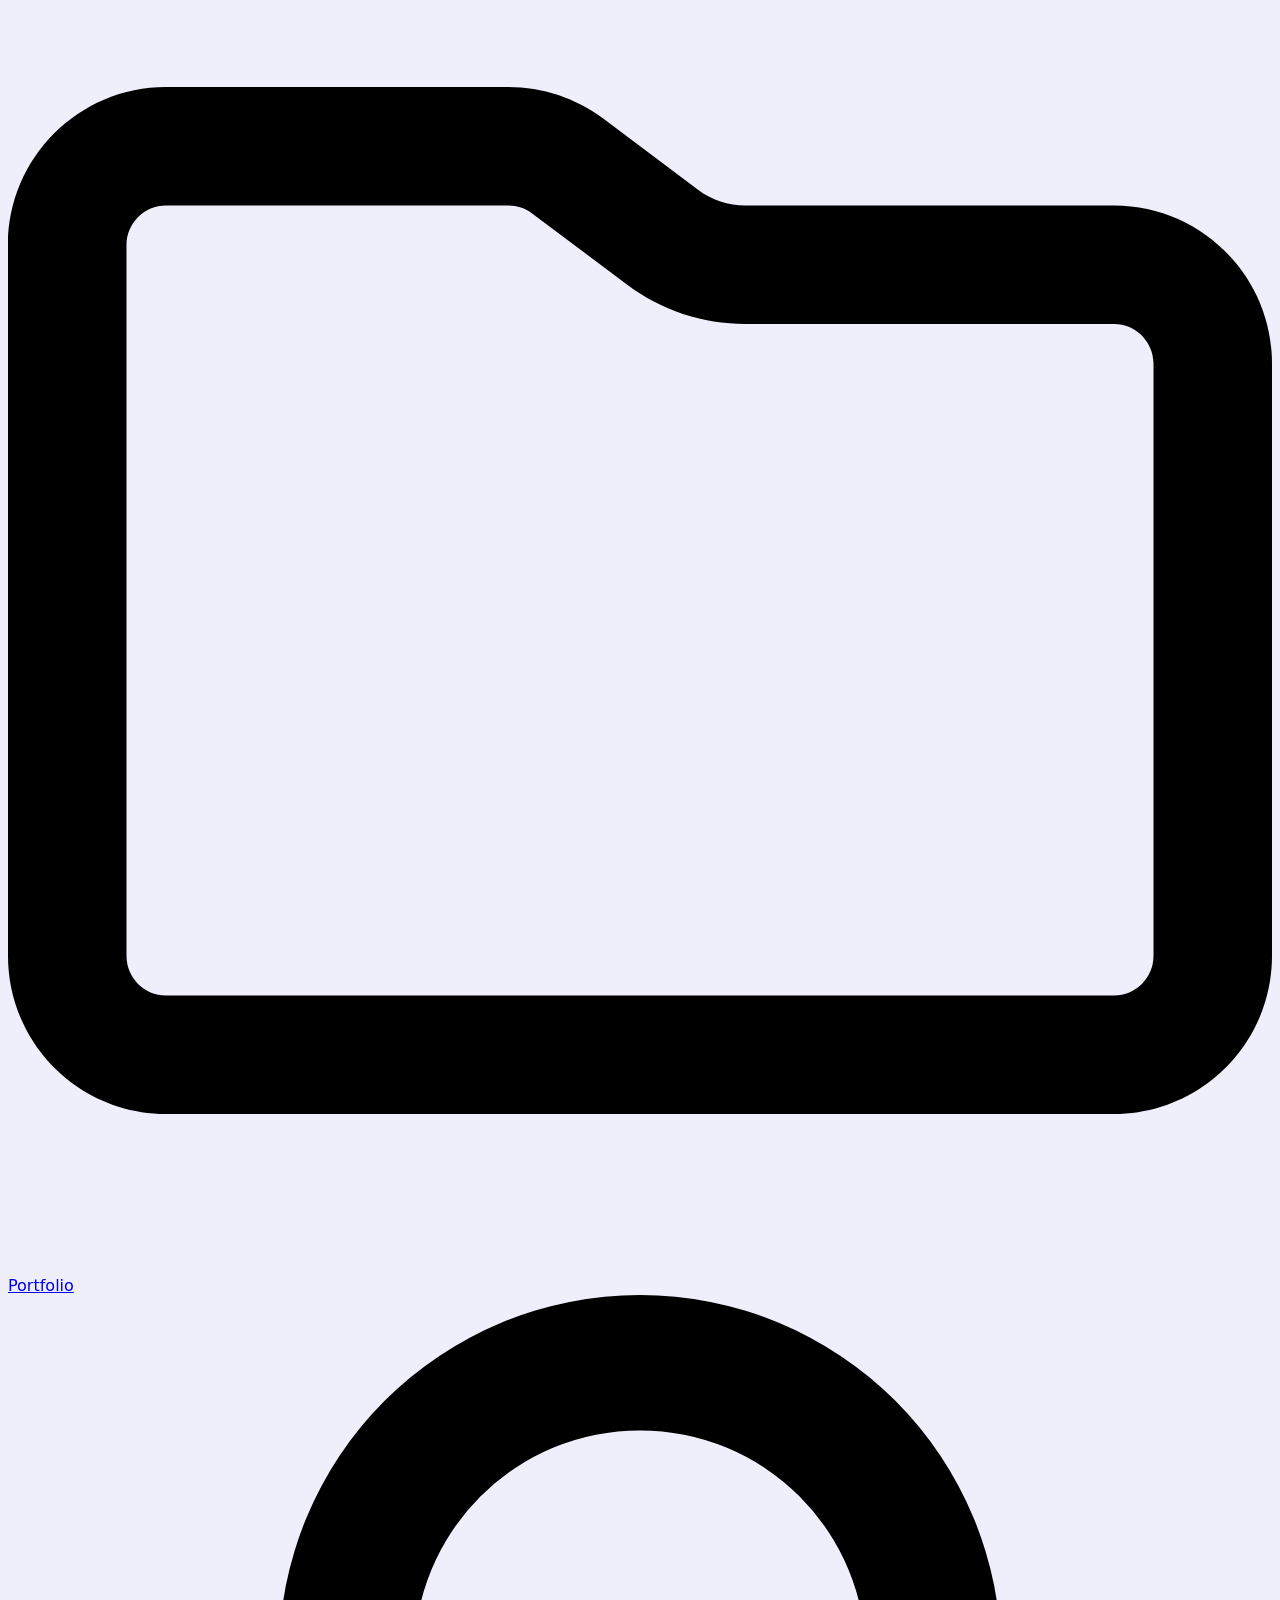
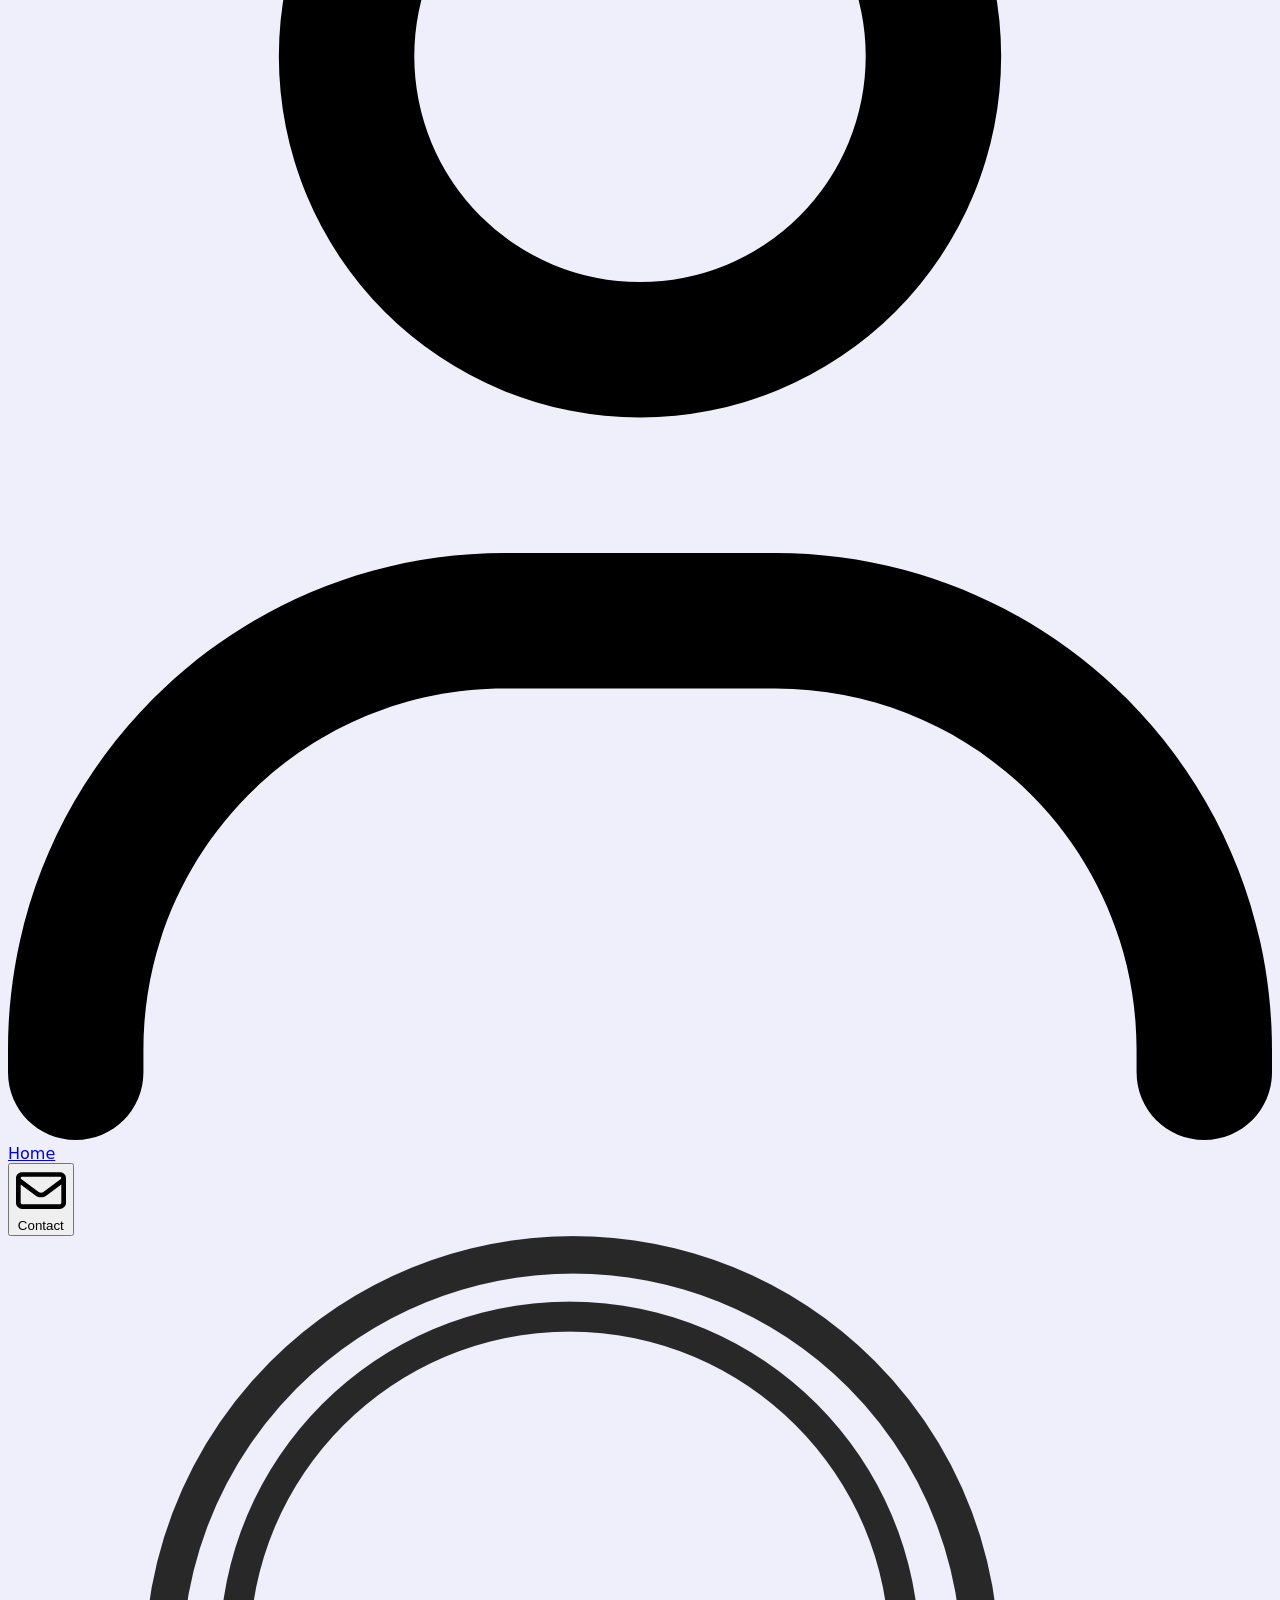
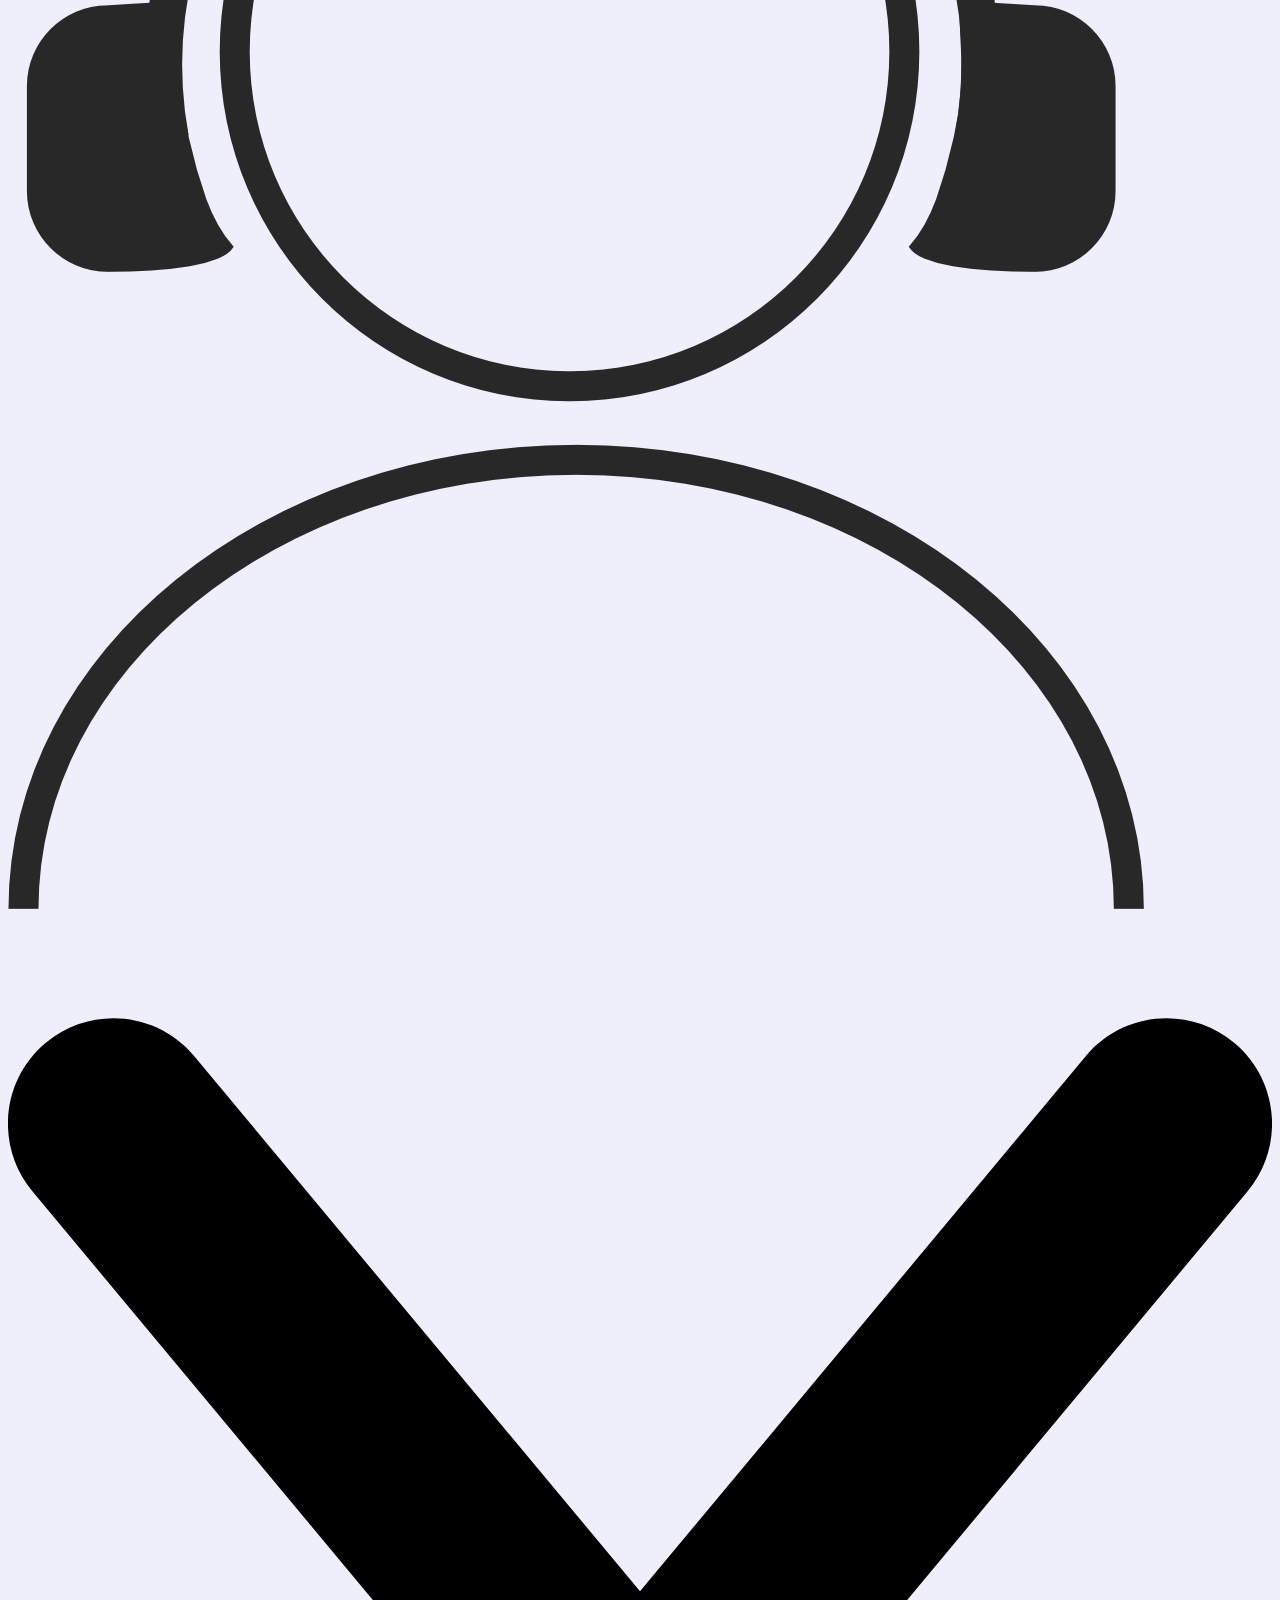
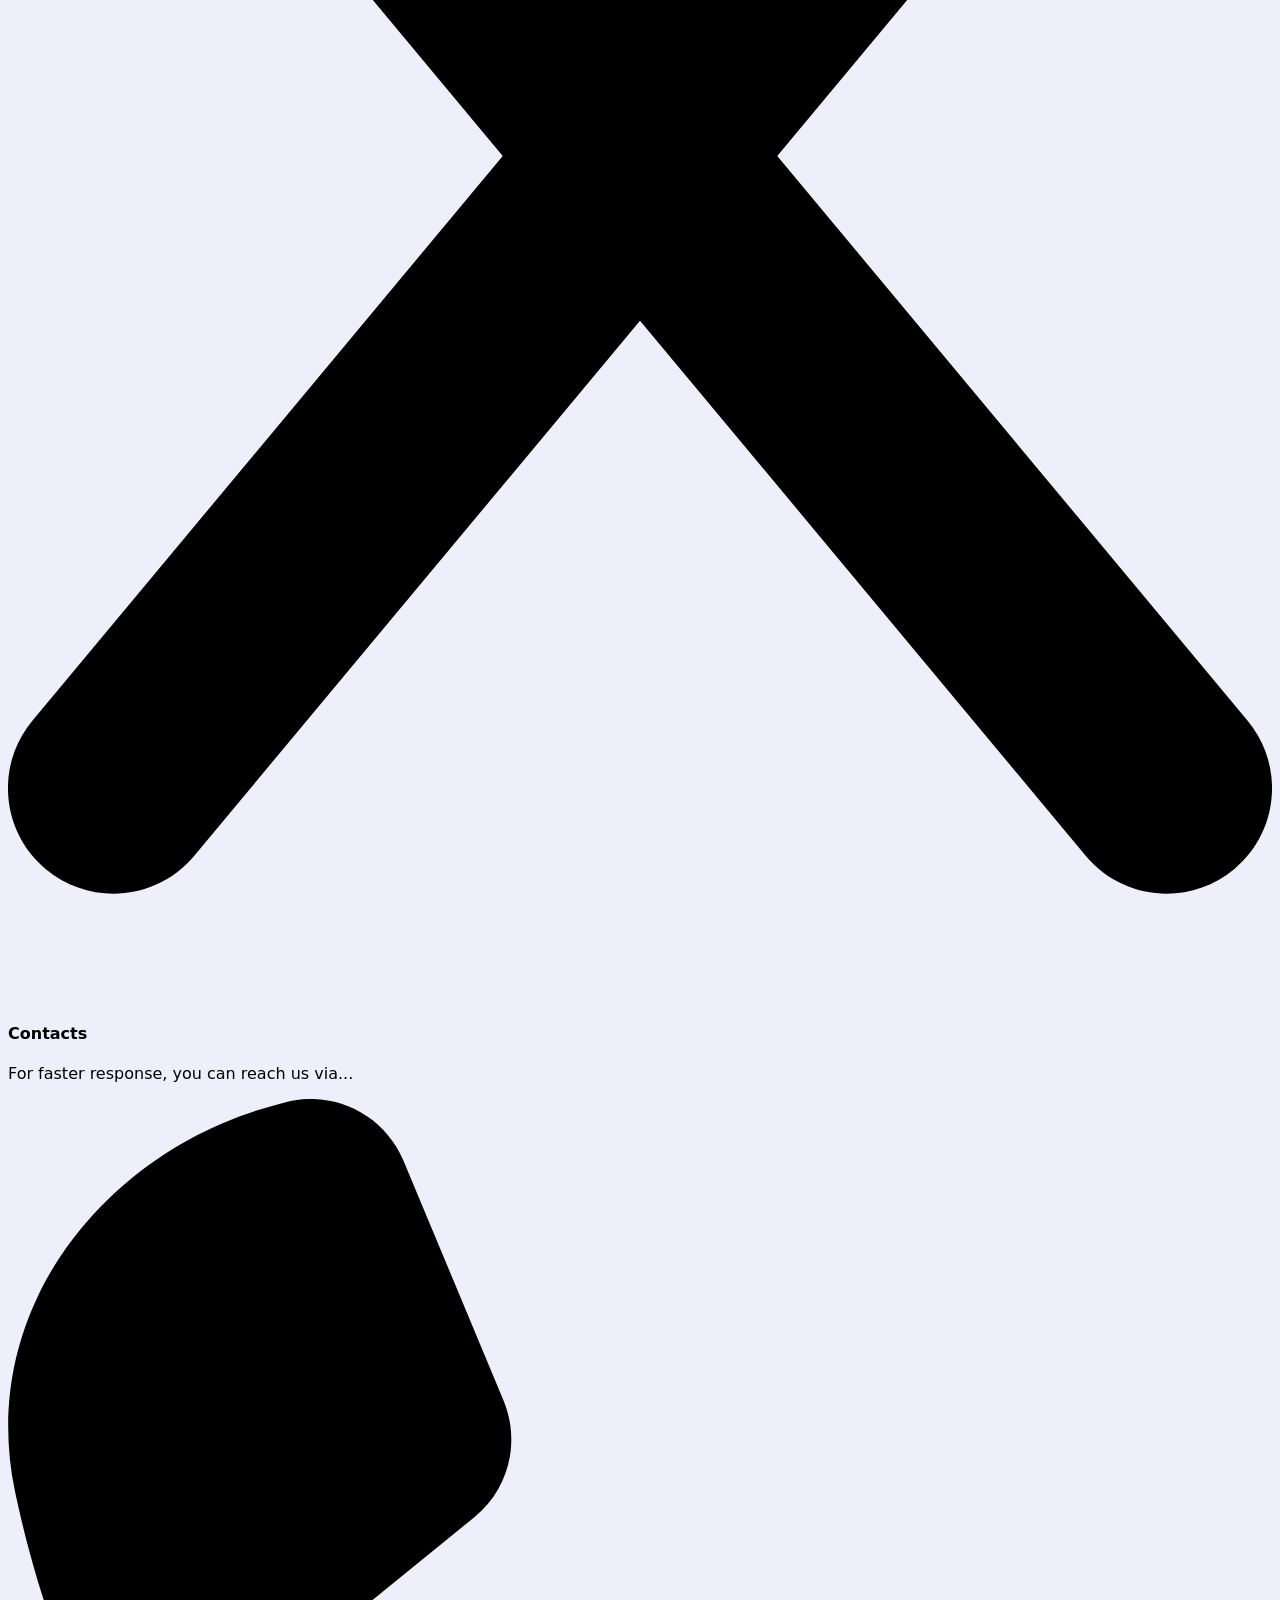
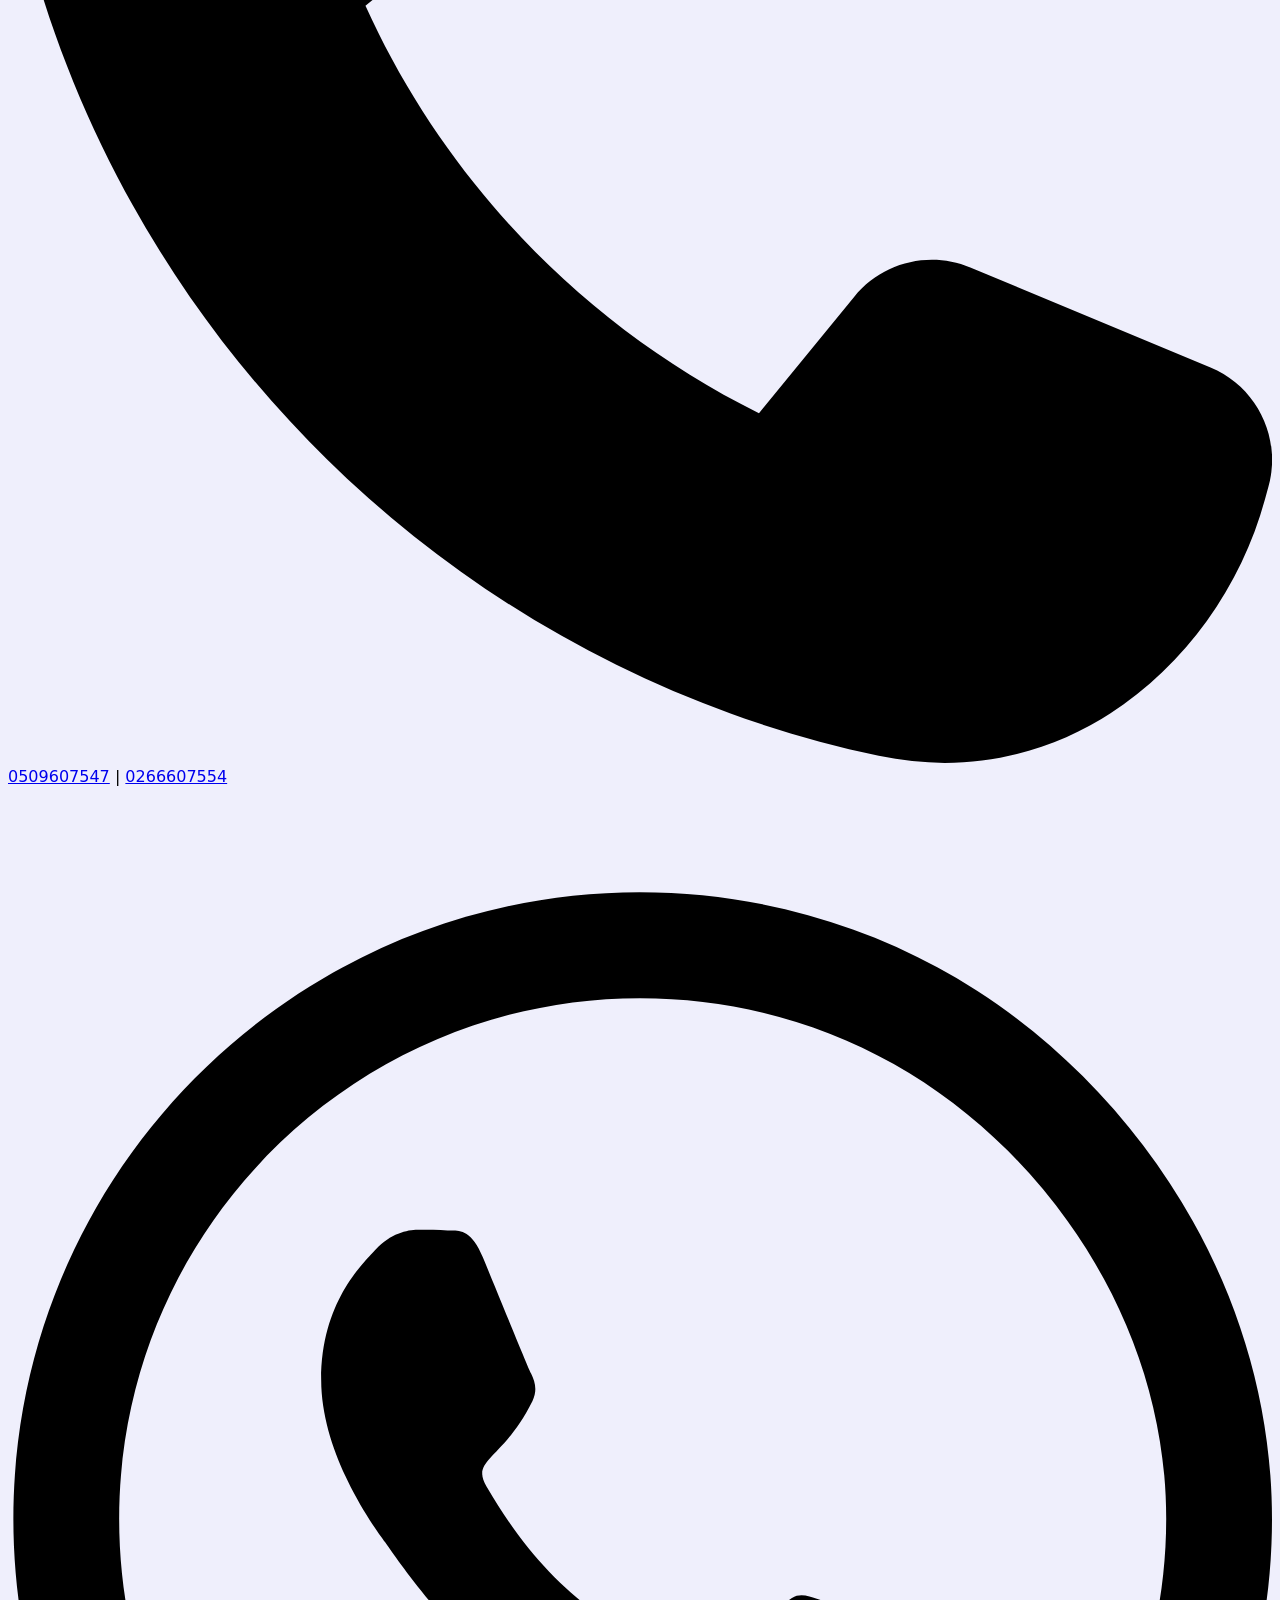
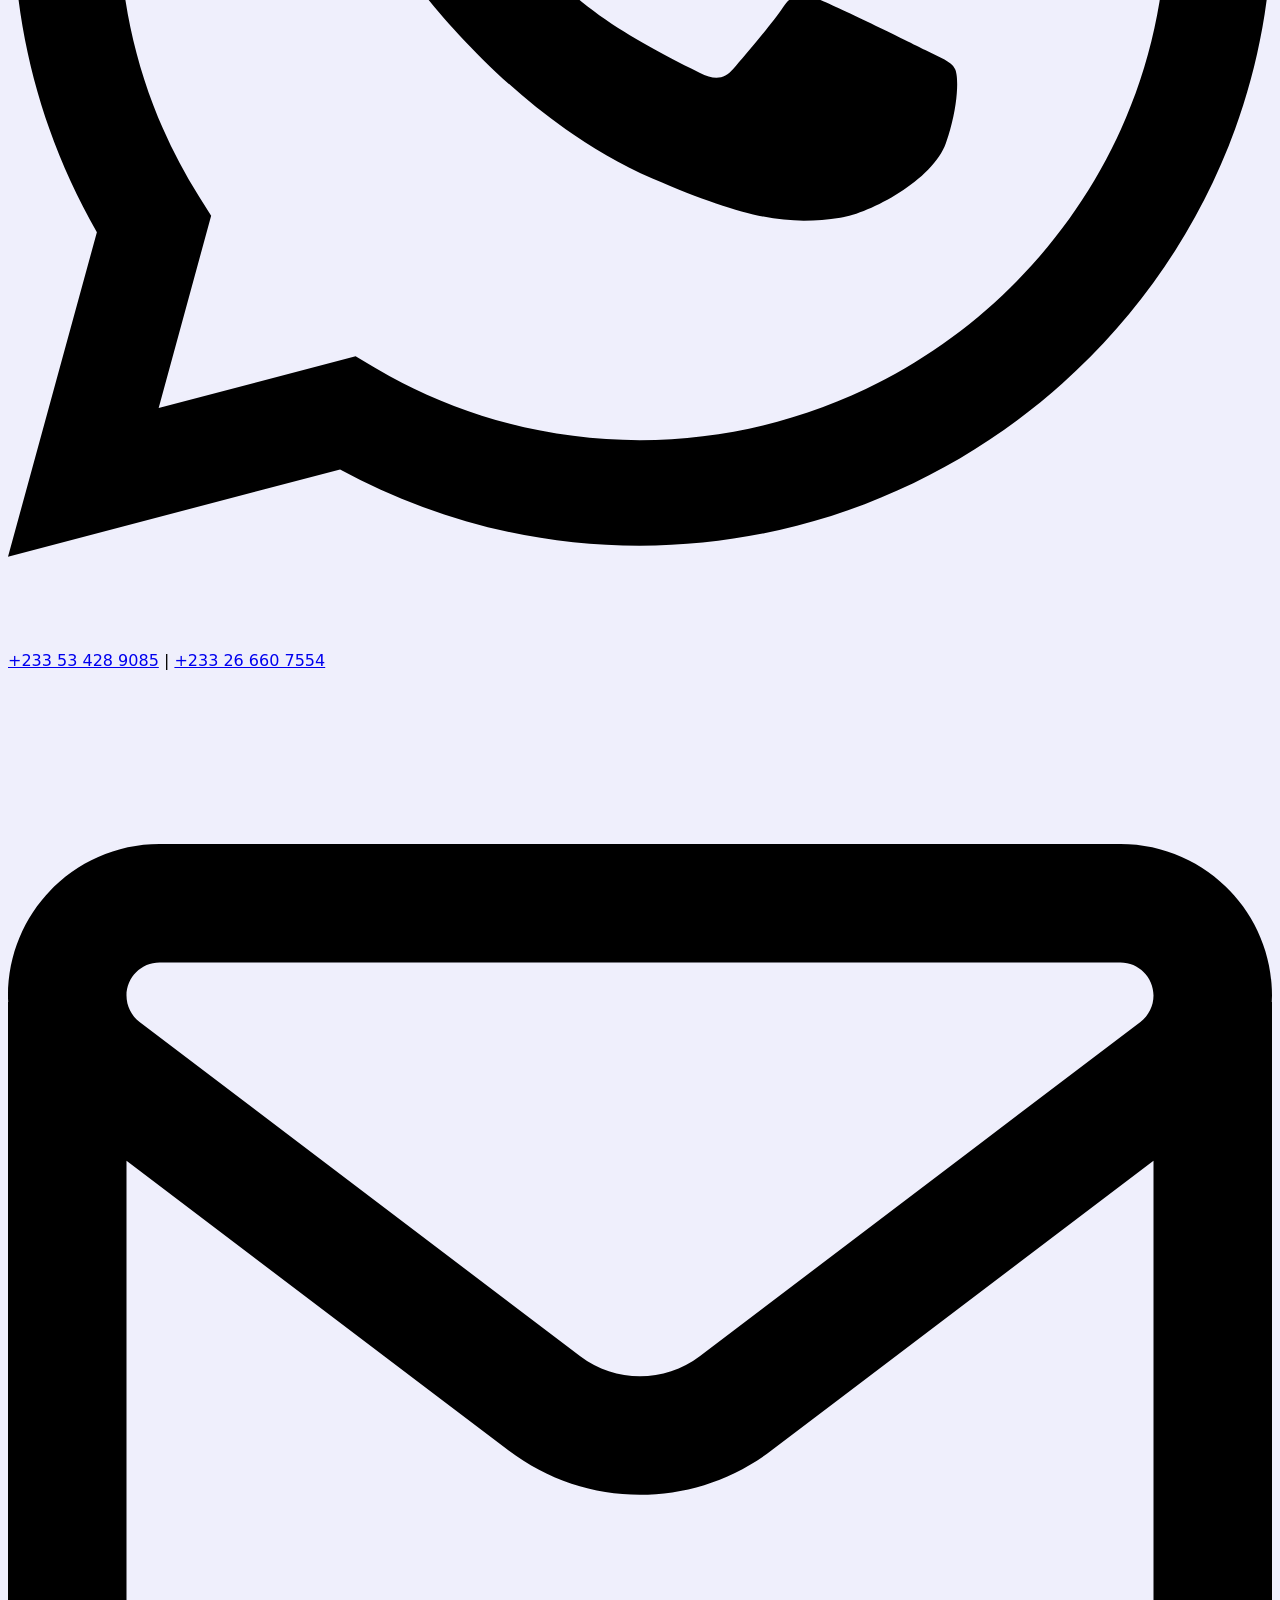
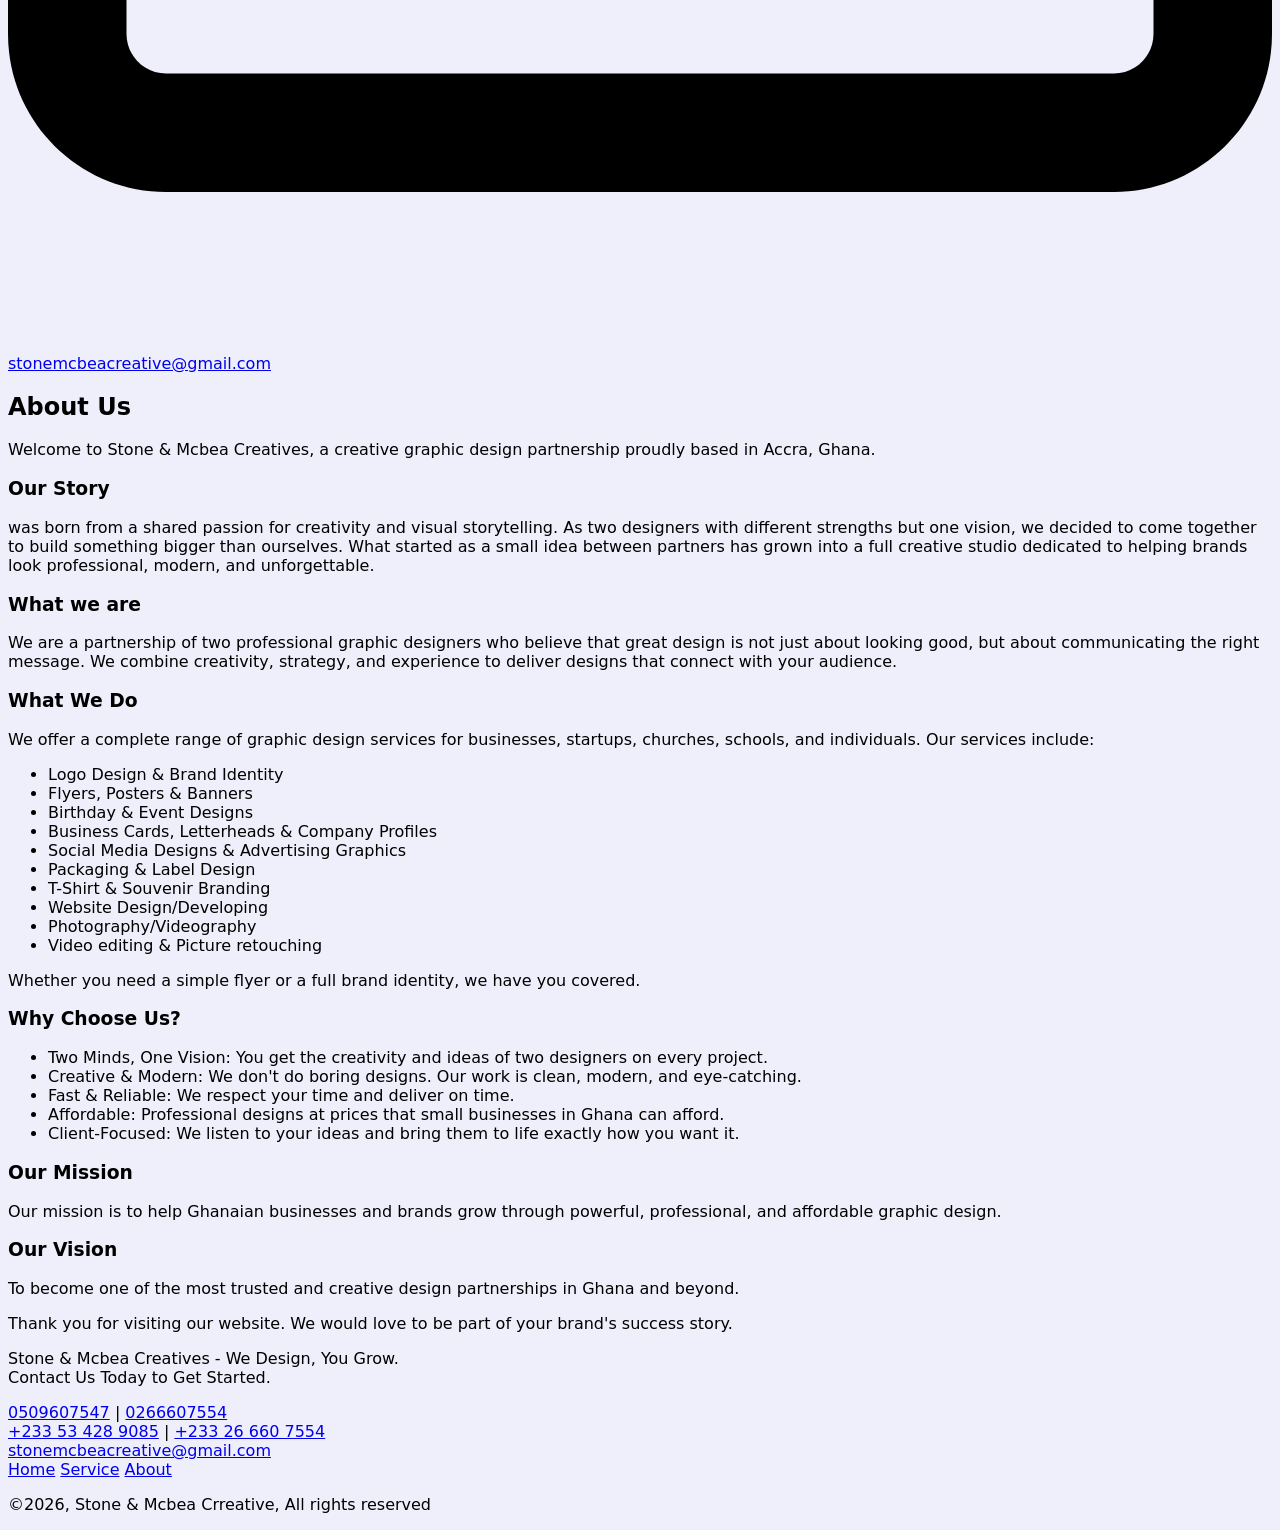
==== about.html @ a2d73563 "add" ====
<!DOCTYPE html>
<html lang="en">
<head>
    <meta charset="UTF-8">
    <meta name="viewport" content="width=device-width, initial-scale=1.0">
    <title>About</title>
    <link rel="icon" href="icons/logoo.jpg">
    <link rel="stylesheet" href="about.css">
    <link rel="apple-touch-icon" href="icons/logoo.jpg" sizes="180x180">
</head>
<body>
    <header>
        <div class="mobileHeader">
            <div class="navbar">
                <div class="logo">
                    <img src="media/stonem.png" width="100px" alt="stone_&_mcbea_creative logo">
                </div>

                <nav>
                    <button title="Navbar" id="navBtn" onclick="open_navbar()">
                        <img src="icons/navbar.png" width="30px" alt="">
                    </button>
                    <img src="svgs/solid/x.svg" id="close" alt="">
                </nav>
            </div>
        </div>

        <div class="navPage">
                <a href="portfolio.html">
                    <img src="svgs/regular/folder.svg" alt=""> Portfolio
                </a><br>
                <a href="index.html">
                    <img src="svgs/regular/user.svg" alt=""> Home
                </a><br>
                <button onclick="openContact()">
                    <img src="svgs/regular/envelope.svg" alt=""> Contact
                </button>
            </div>
    </header>

    <main>
        <div class="overlay"></div>
        <div class="c-service">
                <div class="button" onclick="openContact()">
                    <img onclick="openContact()" id="c-icon" src="icons/customer service.png" alt="">
                    <img onclick="closeContact()" src="svgs/solid/x.svg" alt="" id="cancel">
                </div>

                <div class="contact">
                    <h4>Contacts</h4>
                    <p>For faster response, you can reach us via...</p>
                    <p>
                        <img src="svgs/solid/phone.svg" alt="">
                        <a href="tel:0509607547">0509607547</a> |  <a href="tel:0266607554">0266607554</a>
                    </p>

                    <p>
                        <img src="svgs/brands/whatsapp.svg" alt="">
                        <a href="https://wa.me/+233534289085">+233 53 428 9085</a> | <a href="https://wa.me/+2330266607554">+233 26 660 7554</a>
                    </p>

                    <p>
                        <img src="svgs/regular/envelope.svg" alt="">
                        <a href="mailto:stonemcbeacreative@gmail.com">stonemcbeacreative@gmail.com</a>
                    </p>
                </div>
            </div>
        
        <div class="page">
            <div class="head">
                <h2>About Us</h2>
            </div>

            <div class="about">
                <p>Welcome to Stone & Mcbea Creatives, a creative graphic design partnership proudly based in Accra, Ghana.</p>

                <div class="story">
                    <h3>Our Story</h3>
                    <p>was born from a shared passion for creativity and visual storytelling. As two designers with different strengths but one vision, we decided to come together to build something bigger than ourselves. What started as a small idea between partners has grown into a full creative studio dedicated to helping brands look professional, modern, and unforgettable.</p>    
                </div>
                
                <div class="what">
                    <h3>What we are</h3>
                    <p>We are a partnership of two professional graphic designers who believe that great design is not just about looking good, but about communicating the right message. We combine creativity, strategy, and experience to deliver designs that connect with your audience.</p>
                </div>

                <div class="offer">
                    <h3>What We Do</h3>
                    <p> We offer a complete range of graphic design services for businesses, startups, churches, schools, and individuals. Our services include:
                    <ul>
                        <li>Logo Design & Brand Identity</li>
                        <li>Flyers, Posters & Banners</li>
                        <li>Birthday & Event Designs</li>
                        <li>Business Cards, Letterheads & Company Profiles</li>
                        <li>Social Media Designs & Advertising Graphics</li>
                        <li>Packaging & Label Design</li>
                        <li>T-Shirt & Souvenir Branding</li>
                        <li>Website Design/Developing</li>
                        <li>Photography/Videography</li>
                        <li>Video editing & Picture retouching</li>
                    </ul>
                    Whether you need a simple flyer or a full brand identity, we have you covered.</p>
                </div>

                <div class="why">
                    <h3>Why Choose Us?</h3>
                    <ul>
                        <li>Two Minds, One Vision: You get the creativity and ideas of two designers on every project.</li>
                        <li>Creative & Modern: We don't do boring designs. Our work is clean, modern, and eye-catching.</li>
                        <li>Fast & Reliable: We respect your time and deliver on time.</li>
                        <li>Affordable: Professional designs at prices that small businesses in Ghana can afford.</li>
                        <li>Client-Focused: We listen to your ideas and bring them to life exactly how you want it.</li>
                    </ul>
                </div>

                <div class="mission">
                    <h3>Our Mission</h3>
                    <p>Our mission is to help Ghanaian businesses and brands grow through powerful, professional, and affordable graphic design.</p>
                </div>

                <div class="vision">
                    <h3>Our Vision</h3>
                    <p>To become one of the most trusted and creative design partnerships in Ghana and beyond.</p>
                </div>

                <div class="done">
                    <p>Thank you for visiting our website. We would love to be part of your brand's success story.</p>
                    <p>Stone & Mcbea Creatives - We Design, You Grow.<br>
                        Contact Us Today to Get Started.</p>
                    <a href="tel:0509607547">0509607547</a> |  <a href="tel:0266607554">0266607554</a><br>
                    <a href="https://wa.me/+233534289085">+233 53 428 9085</a> | <a href="https://wa.me/+2330266607554">+233 26 660 7554</a><br>

                    <a href="mailto:stonemcbeacreative@gmail.com">stonemcbeacreative@gmail.com</a>
                </div>
            </div>
        </div>
    </main>

    <footer>
        <div class="mobile-footer">
            <div class="links">
                <a href="index.html">Home</a>
                <a href="#service">Service</a>
                <a href="about.html">About</a>
            </div>

            <div class="copy">
                <p>&copy<span id="currentyear"> </span> Stone & Mcbea Crreative, All rights reserved</p>
            </div>
        </div>
        <script src="script.js"></script>
    </footer>
</body>
</html>
---- about.css ----
:root{
    --bg: rgb(239, 239, 252);
    --linear: linear-gradient(to right, rgb(120, 6, 124), rgb(4, 6, 126));
    --shadow: 0 0 20px rgba(0, 0, 0, 0.171);
}

body{
    background-color: var(--bg);
    font-family: system-ui, -apple-system, BlinkMacSystemFont, 'Segoe UI', Roboto, Oxygen, Ubuntu, Cantarell, 'Open Sans', 'Helvetica Neue', sans-serif;
}

.mobileHeader{
    display: none;
}

@media (max-width: 700px) {
    .mobileHeader{
        display: block;
    }

    header .mobileHeader{
    background-color: white;
    margin: 0;
    position: fixed;
    width: 100%;
    left: 0;
    top: 0;
    z-index: 1111;
}

.overlay{
    width: 100%;
    overflow: hidden;
    position: fixed;
    height: 54em;
    opacity: 10%;
    display: none;
    background-color: rgb(34, 33, 33);
}

header .navbar{
    display: flex;
    justify-content: space-between;
    width: 90%;
    margin: 0 auto;
    padding: 10px;
    align-items: center;
}

header .navbar nav{
    display: flex;
    align-items: center;
    width: 33%;
    justify-content: end;
}

header .navbar nav button{
    background-color: transparent;
    border: 0;
}

.navPage{
    background-color: white;
    width: 90%;
    padding: 20px;
    box-shadow: var(--shadow);
    position: fixed;
    top: 60px;
    z-index: 11111;
    display: none;
    transition: 0.2s linear ease-in-out;
}

.navPage img{
    width: 17px;
}

.navPage a{
    display: flex;
    align-items: center;
    gap: 1em;
    text-decoration: none;
    color: black;
}

.navPage button{
    width: 94%;
    background: var(--bg);
    text-align: left;
    display: flex;
    gap: 1.5em;
    border-radius: 10px;
    border: 0;
    padding: 10px;
    align-items: center;
}

#close{
    width: 25px;
    display: none;
}

.mobile-footer{
    display: block;
    background-color: rgb(17, 17, 17);
    padding: 40px;
    color: white;
}

.mobile-footer .links{
    display: flex;
    width: 100%;
    justify-content: space-around;
}

.mobile-footer .links a{
    color: white;
}

@keyframes appear {
    from{
        opacity: 0%;
        transform: translateY(10em);
    }

    to{
        opacity: 100%;
        transform: translateY(0em);
    }
}

.c-service{
    position: fixed;
    z-index: 33333;
}

.c-service .button{
    width: 50px;
    height: 50px;
    padding: 10px;
    border-radius: 50px;
    background-color: white;
    box-shadow: var(--shadow);
    position: fixed;
    bottom: 40px;
    right: 30px;
    display: flex;
    align-items: center;
    justify-content: center;
}

#cancel{
    display: none;
    width: 20px;
}

.c-service .button img{
    width: 40px;
}

.c-service .contact{
    width: 80%;
    position: fixed;
    background-color: white;
    box-shadow: var(--shadow);
    padding: 25px;
    bottom: 120px;
    z-index: 111111;
    border-radius: 20px;
    right: 10px;
    display: none;
    transition: 0.2s linear ease-in-out;
}

.c-service .contact p{
    display: flex;
    align-items: center;
    gap: 0.5em;
}

.c-service .contact a{
    color: black;
    font-size: 0.9em;
}

.c-service .contact img{
    width: 15px;
}

.page .head{
    display: flex;
    align-items: flex-end;
    background-image: linear-gradient(to bottom, rgba(0, 0, 0, 0.048), rgb(250, 248, 248)),
     url("media/photo_2026-10-09_05-45-46.jpg");
    width: 100%;
    background-repeat: no-repeat;
    background-size:cover;
    height: 30em;
}

.about p{
    margin-top: -15px;
}
}
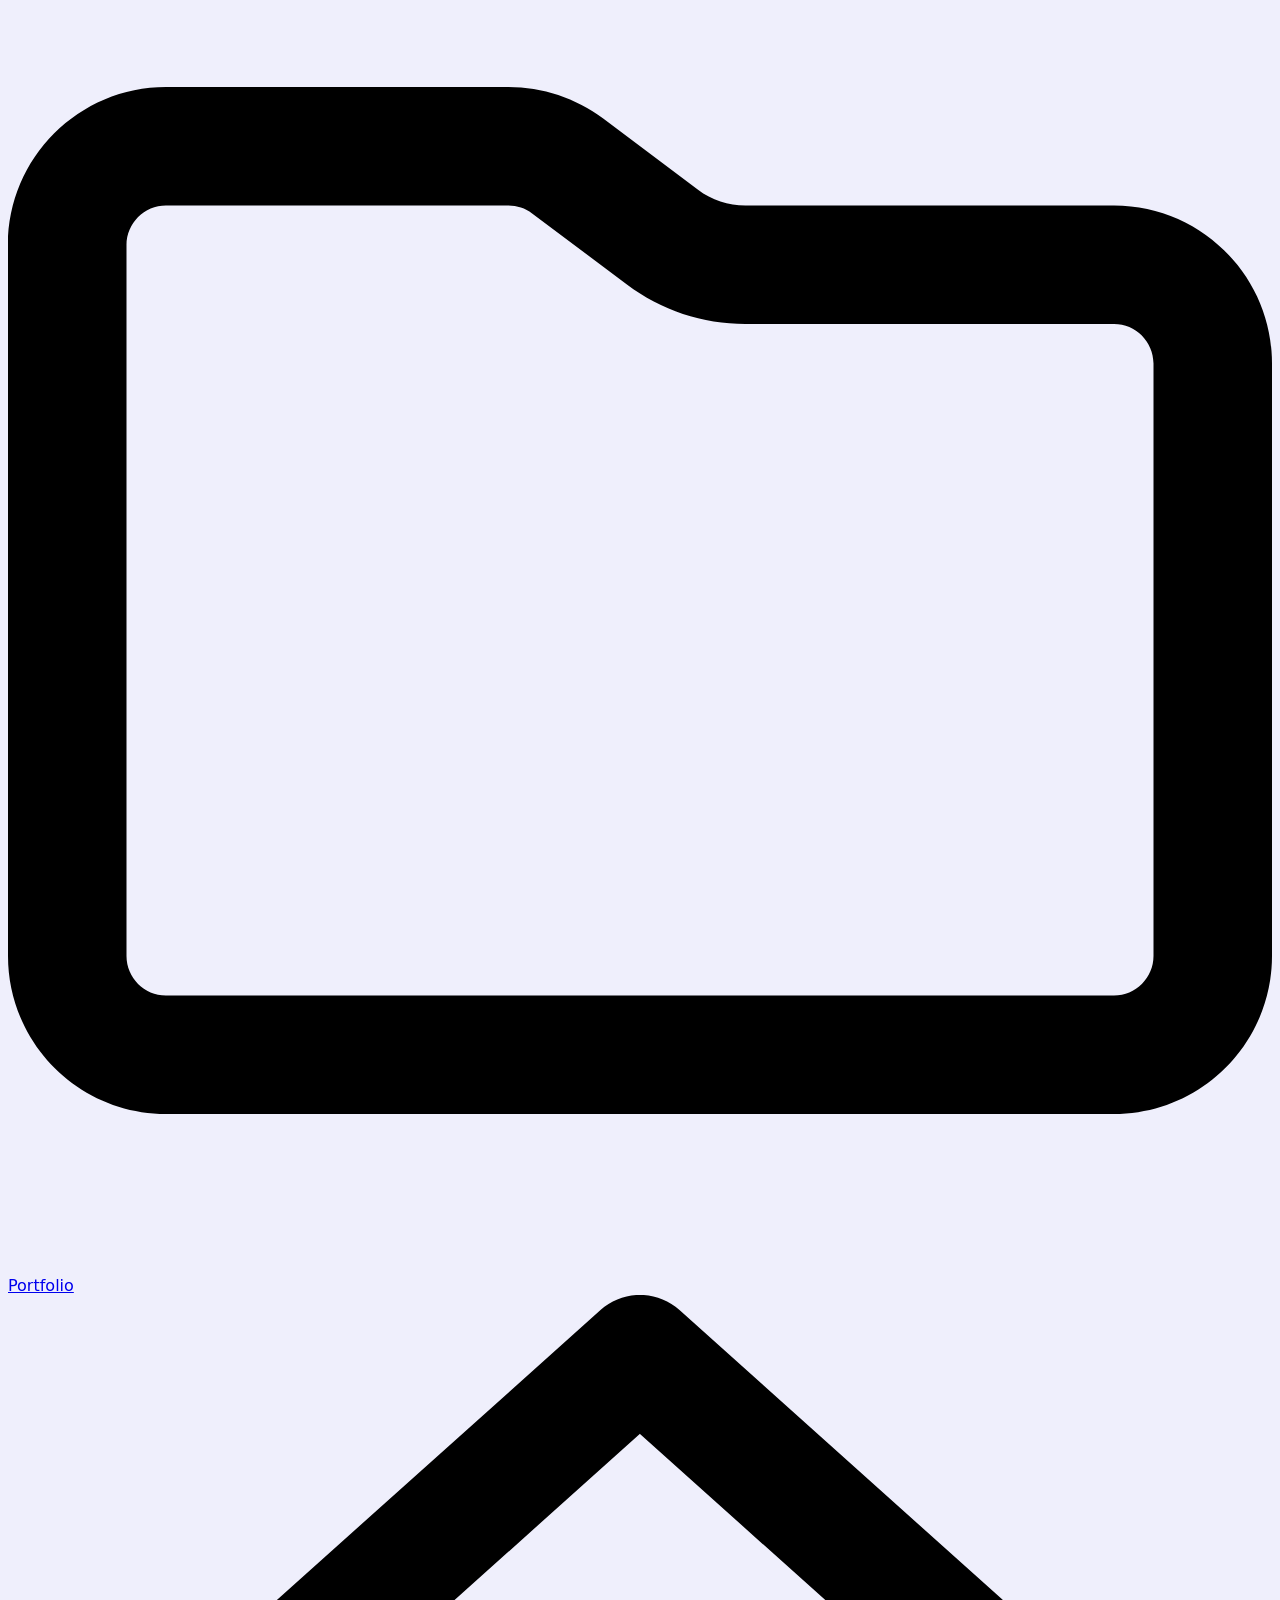
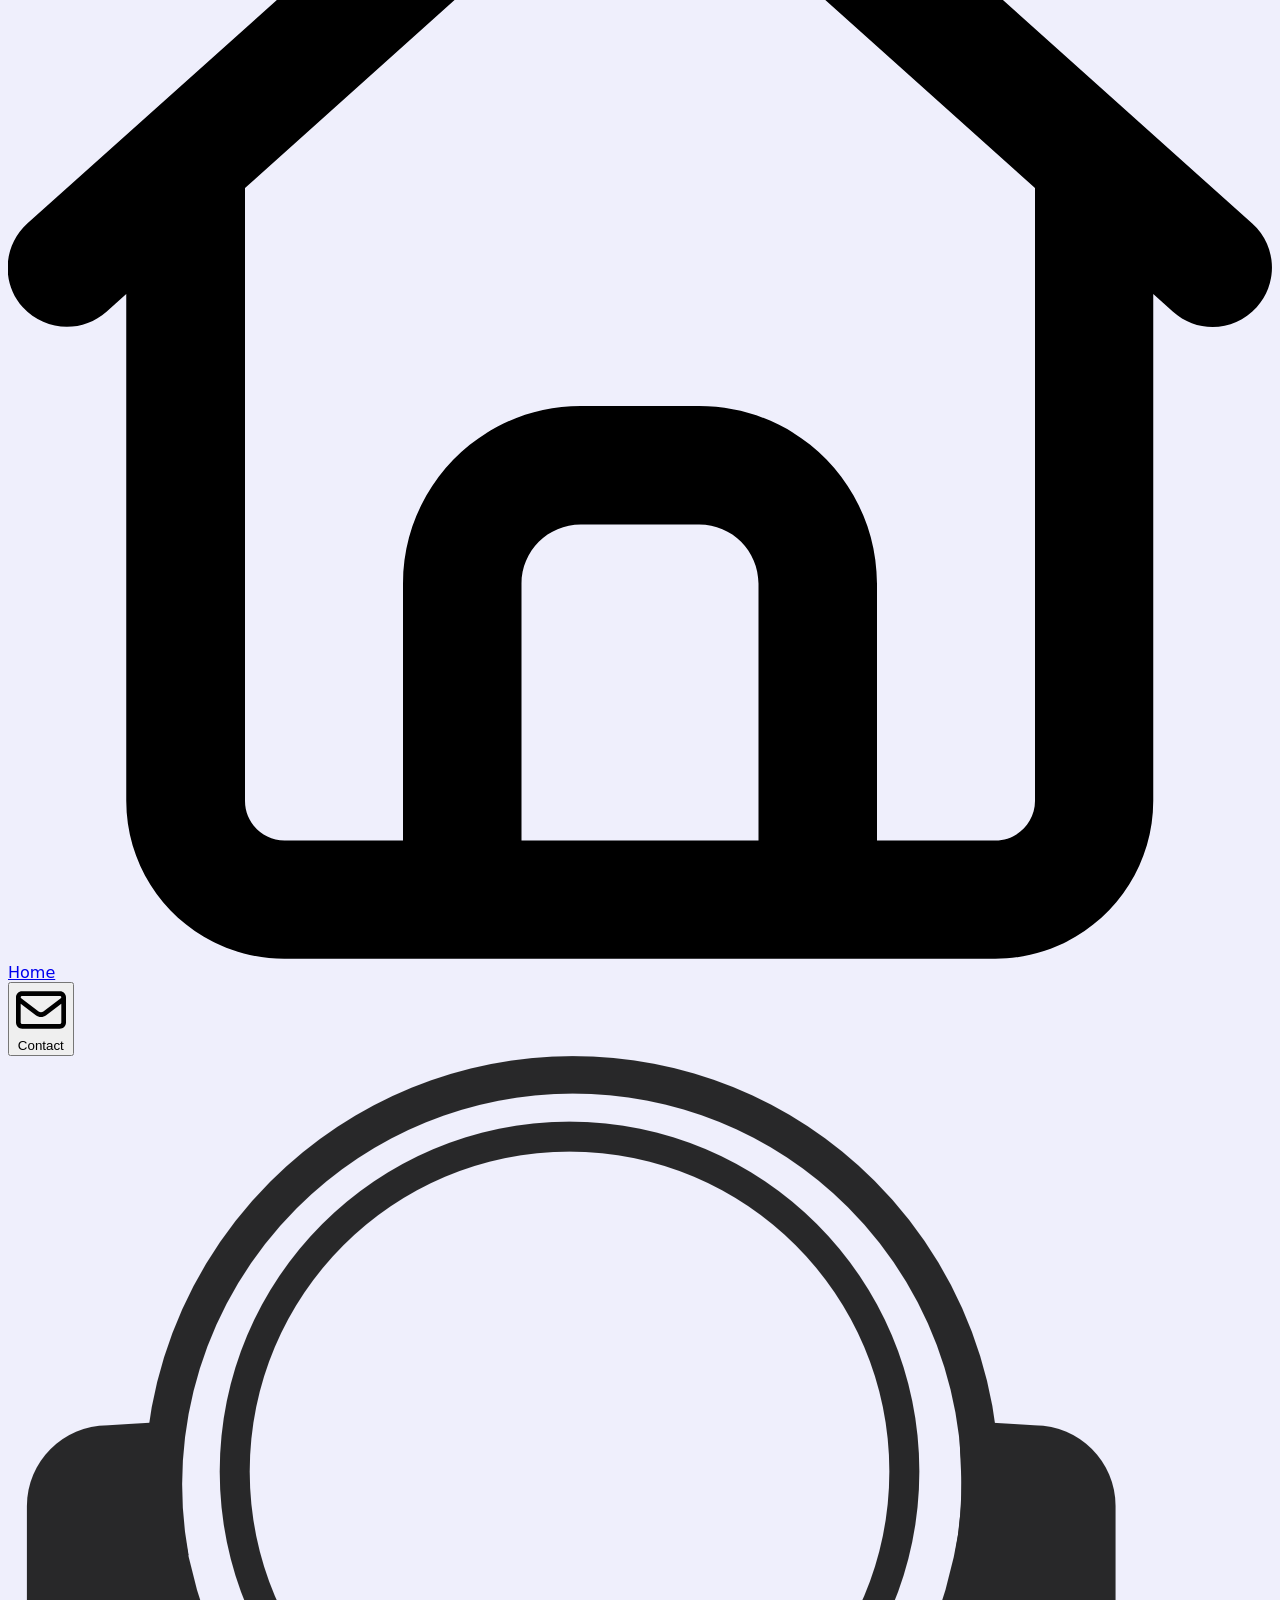
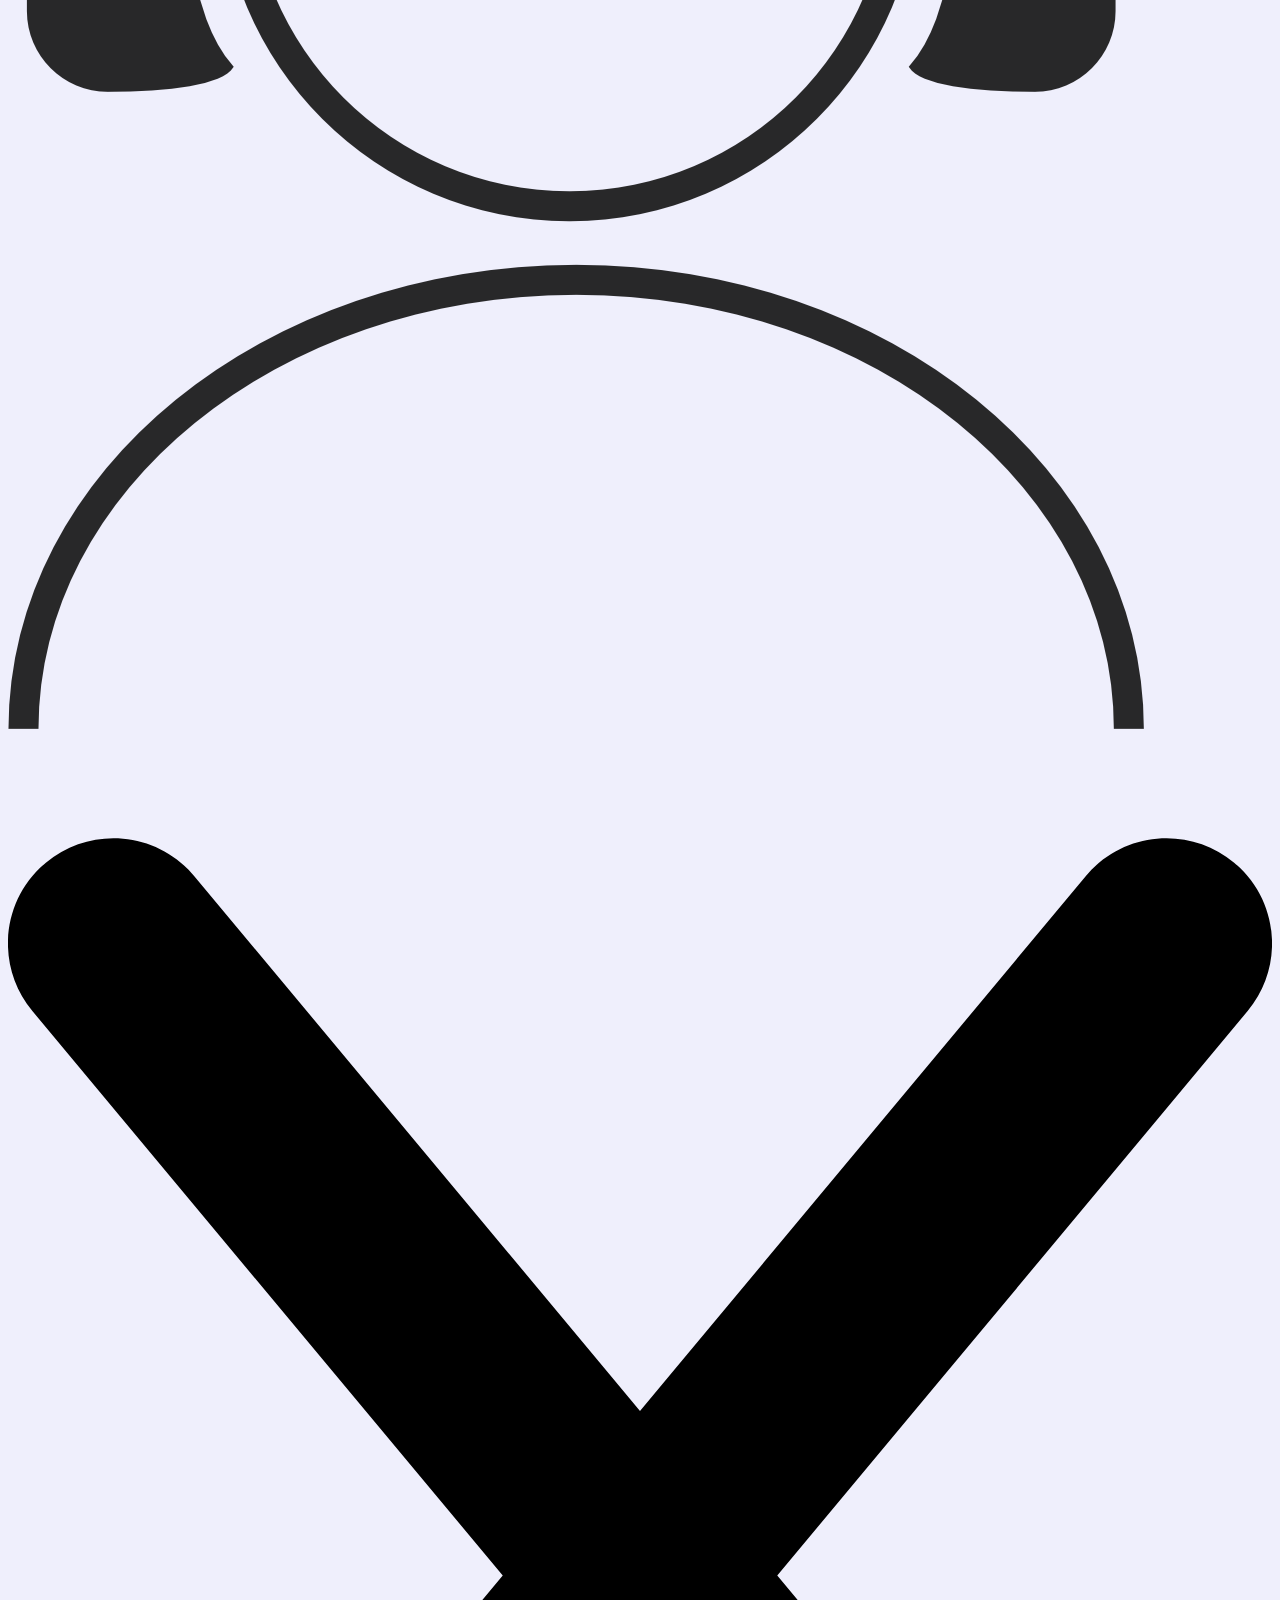
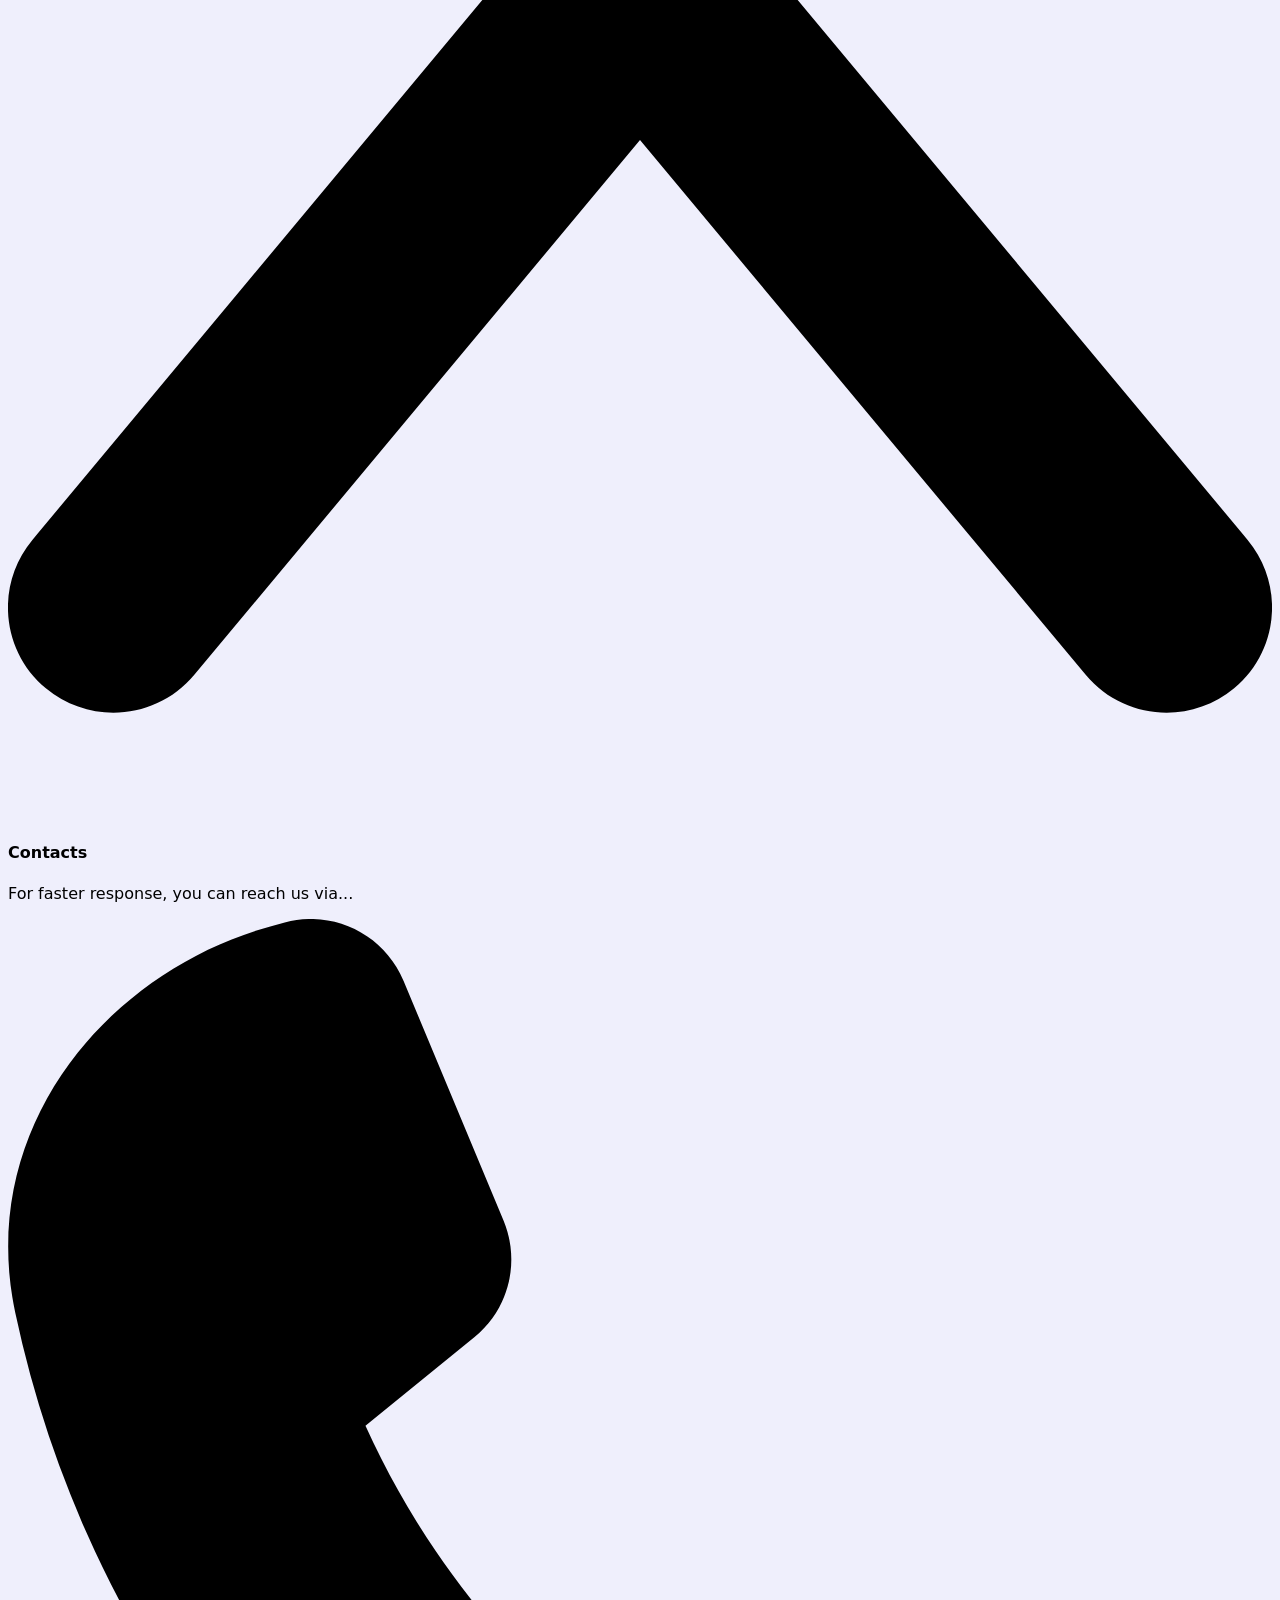
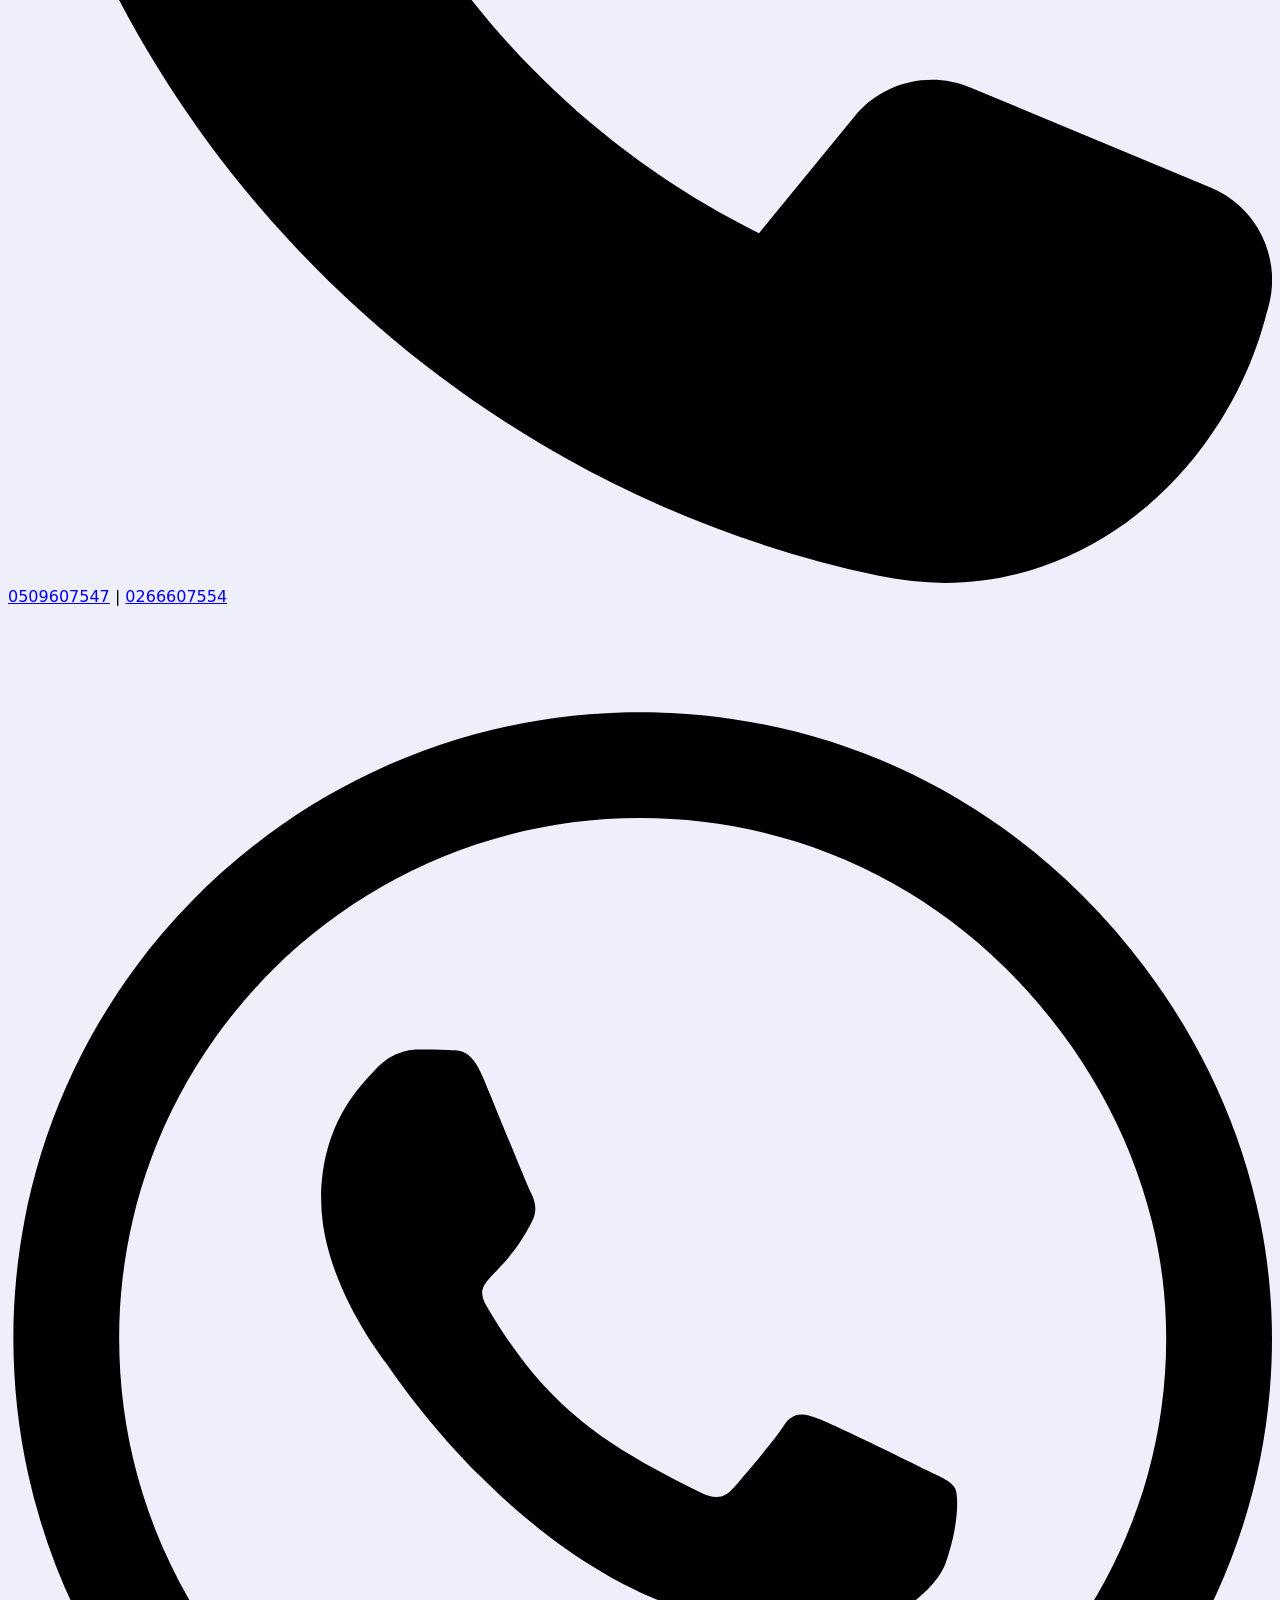
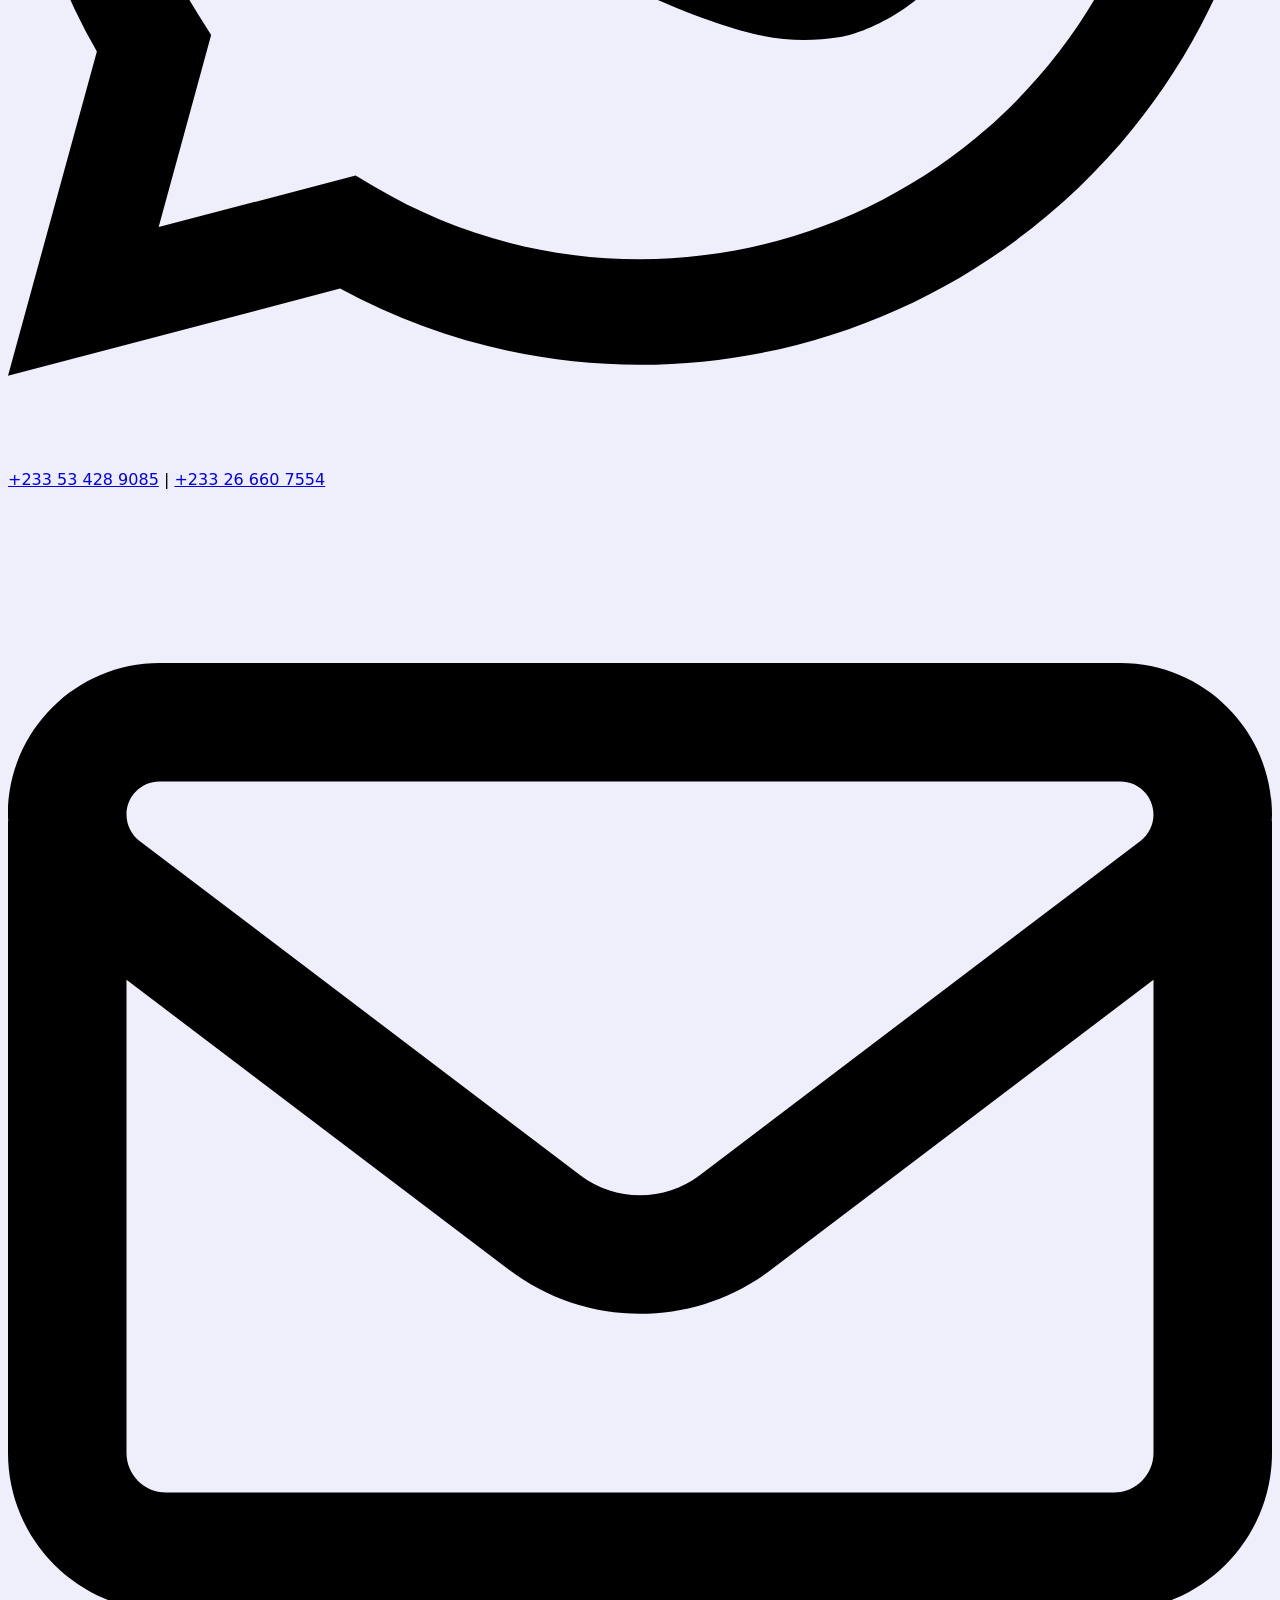
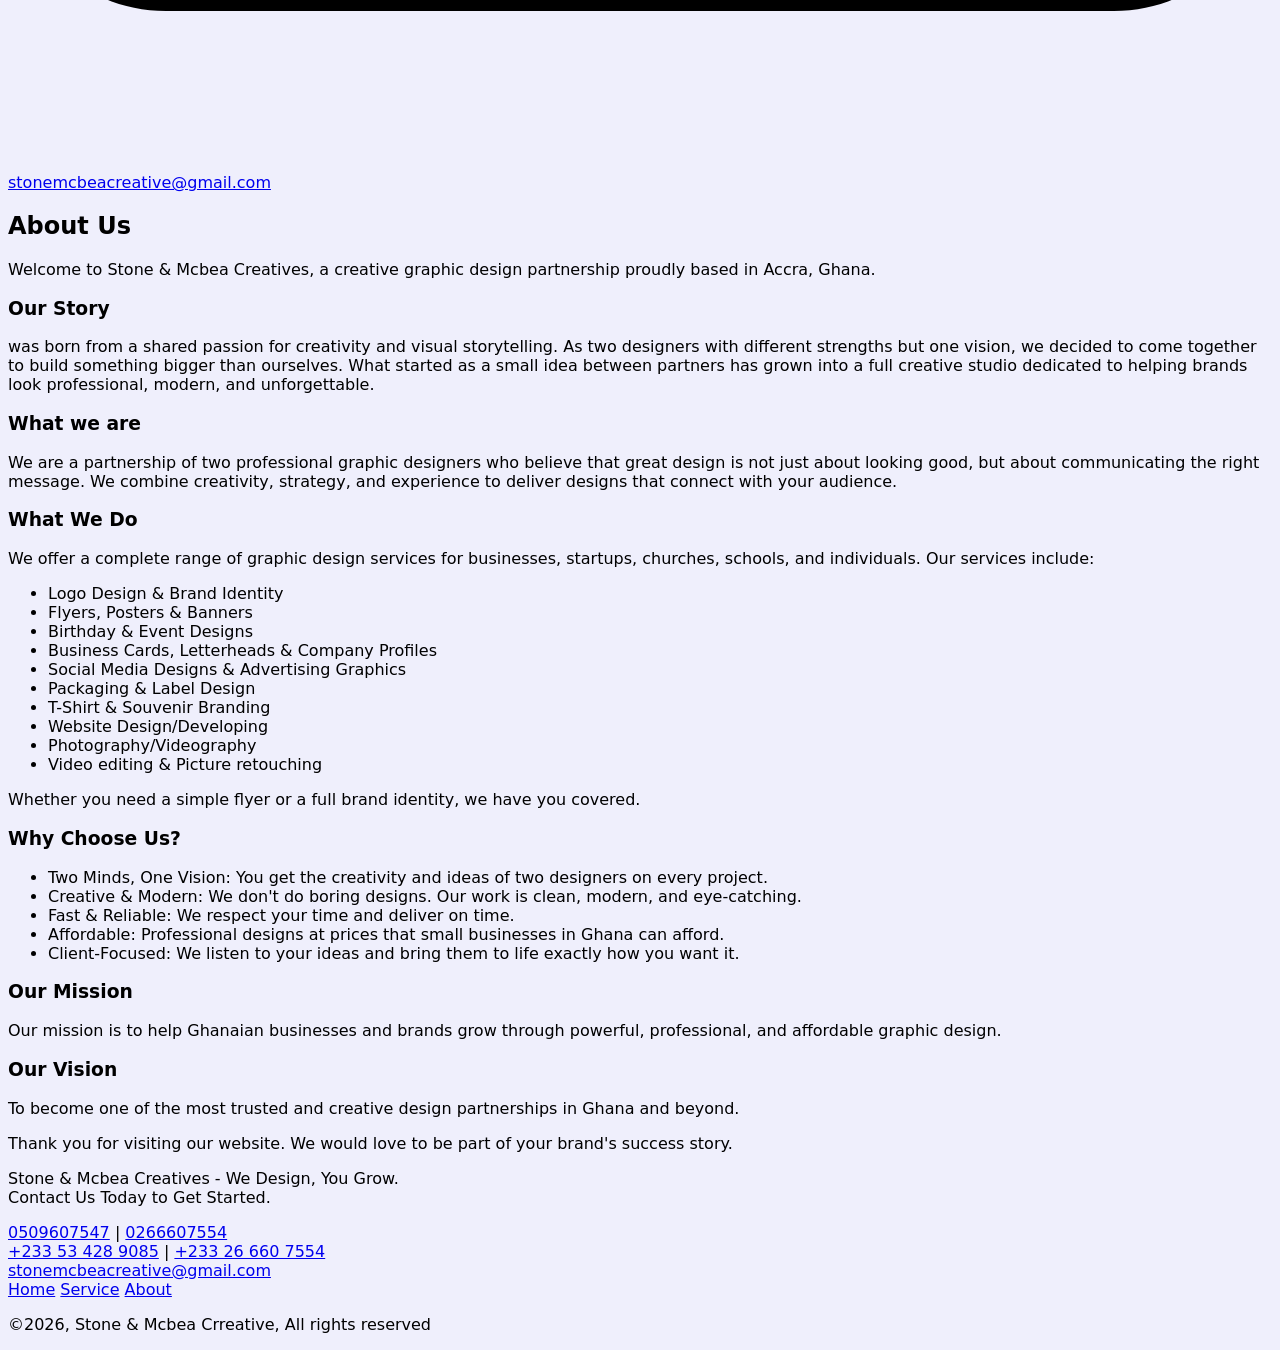
==== commit 72207459: "Update about.html" ====
--- a/about.html
+++ b/about.html
@@ -30,7 +30,7 @@
                     <img src="svgs/regular/folder.svg" alt=""> Portfolio
                 </a><br>
                 <a href="index.html">
-                    <img src="svgs/regular/user.svg" alt=""> Home
+                    <img src="svgs/regular/home.svg" alt=""> Home
                 </a><br>
                 <button onclick="openContact()">
                     <img src="svgs/regular/envelope.svg" alt=""> Contact
